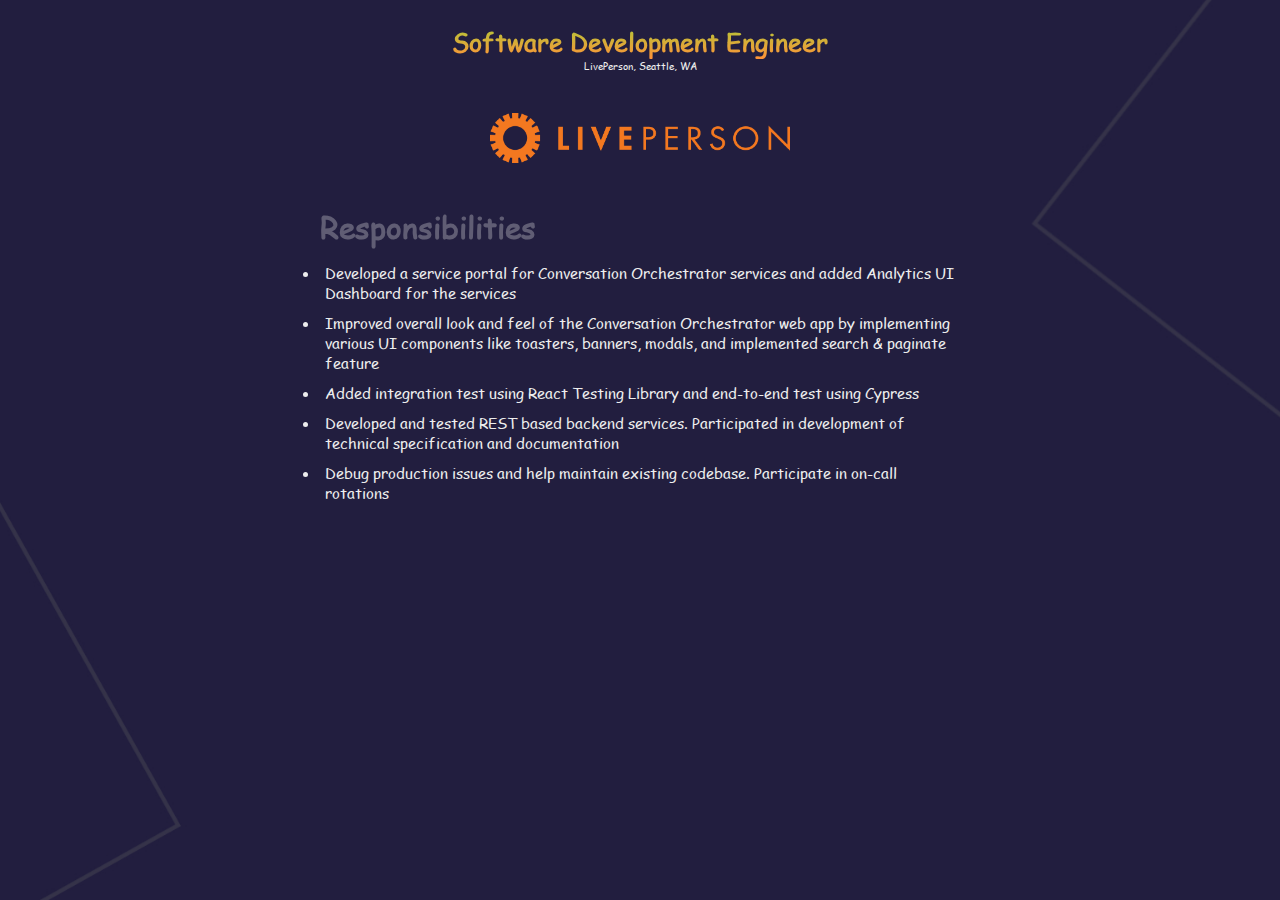
==== Liveperson.html @ fadb2a65 "added Liveperson experience" ====
<!DOCTYPE html>
<html lang="en">
<head>
    <meta charset="UTF-8">
    <meta name="viewport" content="width=device-width, initial-scale=1.0">
    <title>LivePerson</title>
    <link rel="stylesheet" href="https://use.fontawesome.com/releases/v5.7.2/css/all.css" integrity="sha384-fnmOCqbTlWIlj8LyTjo7mOUStjsKC4pOpQbqyi7RrhN7udi9RwhKkMHpvLbHG9Sr" crossorigin="anonymous">
    <link rel="stylesheet" href="css/Liveperson.css">
</head>
<body>
    <div class="Liveperson">
        <div class="close-icon">
            <a href="index.html#experience">
                <i class="fa fa-times"></i>
            </a>
        </div>
        <div class="heading">
            <h1>Software Development Engineer</h1>
            <p>LivePerson, Seattle, WA</p>
        </div>
        <div class="neu-img">
            <img src="media/images/Liveperson.png" alt="">
        </div>
        <div class="description">
            <h2>Responsibilities</h2>
            <ul>
                <li>
                    Developed a service portal for Conversation Orchestrator services and added Analytics UI Dashboard for the services
                </li>
                <li>
                    Improved overall look and feel of the Conversation Orchestrator web app by implementing various UI components like toasters, banners, modals, and implemented search & paginate feature
                </li>
                <li>
                    Added integration test using React Testing Library and end-to-end test using Cypress
                </li>
                <li>
                    Developed and tested REST based backend services. Participated in development of technical specification and documentation
                </li>
                <li>
                    Debug production issues and help maintain existing codebase. Participate in on-call rotations
                </li>
            </ul>    
        </div>
    </div> 
</body>
</html>
---- css/Liveperson.css ----
@font-face { font-family: 'MyFont'; src: url(/fonts/comic-sans-ms/COMIC.TTF);}

*{
    margin: 0;
    padding: 0;
    box-sizing: border-box;
}

html{
    font-size: 10px;
    font-family: 'MyFont', comic, sans-serif;
    color: #eee;
}

body{
    width: 100%;
    height: 100%;
    background: url("/media/images/sitebg.jpg") no-repeat center fixed;
    background-size: cover;
}

.fa-times{
    position: absolute;
    top: 2rem;
    right: 2rem;
    font-size: 4rem;
    color: #eee;
}

.Liveperson{
    text-align: center;
}

img{
    width: 30rem;
    display: inline-block;
    padding-top: 40px;
}

.heading h1{
    font-size: 25px;
    padding-top: 25px;
    background: linear-gradient(to top, #ff9238, #72f038);
    -webkit-background-clip: text;
    -webkit-text-fill-color: transparent;
}

.description{
    display: inline-block;
    padding-top: 40px;
    padding-bottom: 20px;
    text-align: left;
    width: 50%;
}

.description ul{
    padding-top: 10px;
}

h2{
    font-size: 3rem;
    opacity: 0.3;
}

.description li{
    font-size: 1.5rem;
    padding: 5px;
}

@media screen and (max-width: 600px) {
    .description{
        width: 70%;
    }
}

@media screen and (max-width: 1024px) {
    .description{
        width: 70%;
    }
}
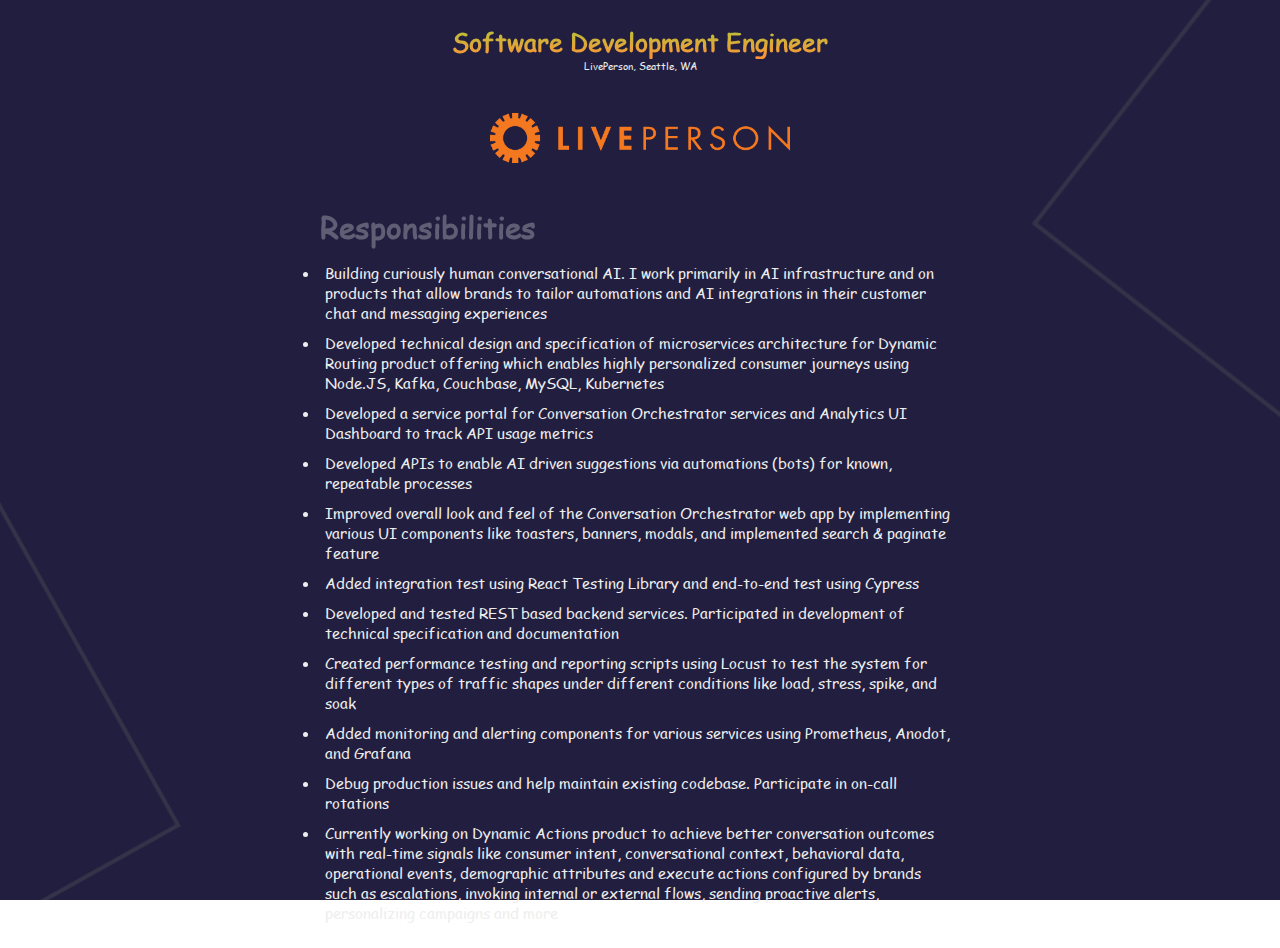
==== commit 0869bce3: "updated LivePerson experience" ====
--- a/Liveperson.html
+++ b/Liveperson.html
@@ -25,7 +25,16 @@
             <h2>Responsibilities</h2>
             <ul>
                 <li>
-                    Developed a service portal for Conversation Orchestrator services and added Analytics UI Dashboard for the services
+                    Building curiously human conversational AI. I work primarily in AI infrastructure and on products that allow brands to tailor automations and AI integrations in their customer chat and messaging experiences
+                </li>
+                <li>
+                    Developed technical design and specification of microservices architecture for Dynamic Routing product offering which enables highly personalized consumer journeys using Node.JS, Kafka, Couchbase, MySQL, Kubernetes
+                </li>
+                <li>
+                    Developed a service portal for Conversation Orchestrator services and Analytics UI Dashboard to track API usage metrics
+                </li>
+                <li>
+                    Developed APIs to enable AI driven suggestions via automations (bots) for known, repeatable processes
                 </li>
                 <li>
                     Improved overall look and feel of the Conversation Orchestrator web app by implementing various UI components like toasters, banners, modals, and implemented search & paginate feature
@@ -37,7 +46,16 @@
                     Developed and tested REST based backend services. Participated in development of technical specification and documentation
                 </li>
                 <li>
+                    Created performance testing and reporting scripts using Locust to test the system for different types of traffic shapes under different conditions like load, stress, spike, and soak
+                </li>
+                <li>
+                    Added monitoring and alerting components for various services using Prometheus, Anodot, and Grafana
+                </li>
+                <li>
                     Debug production issues and help maintain existing codebase. Participate in on-call rotations
+                </li>
+                <li>
+                    Currently working on Dynamic Actions product to achieve better conversation outcomes with real-time signals like consumer intent, conversational context, behavioral data, operational events, demographic attributes and execute actions configured by brands such as escalations, invoking internal or external flows, sending proactive alerts, personalizing campaigns and more
                 </li>
             </ul>    
         </div>
